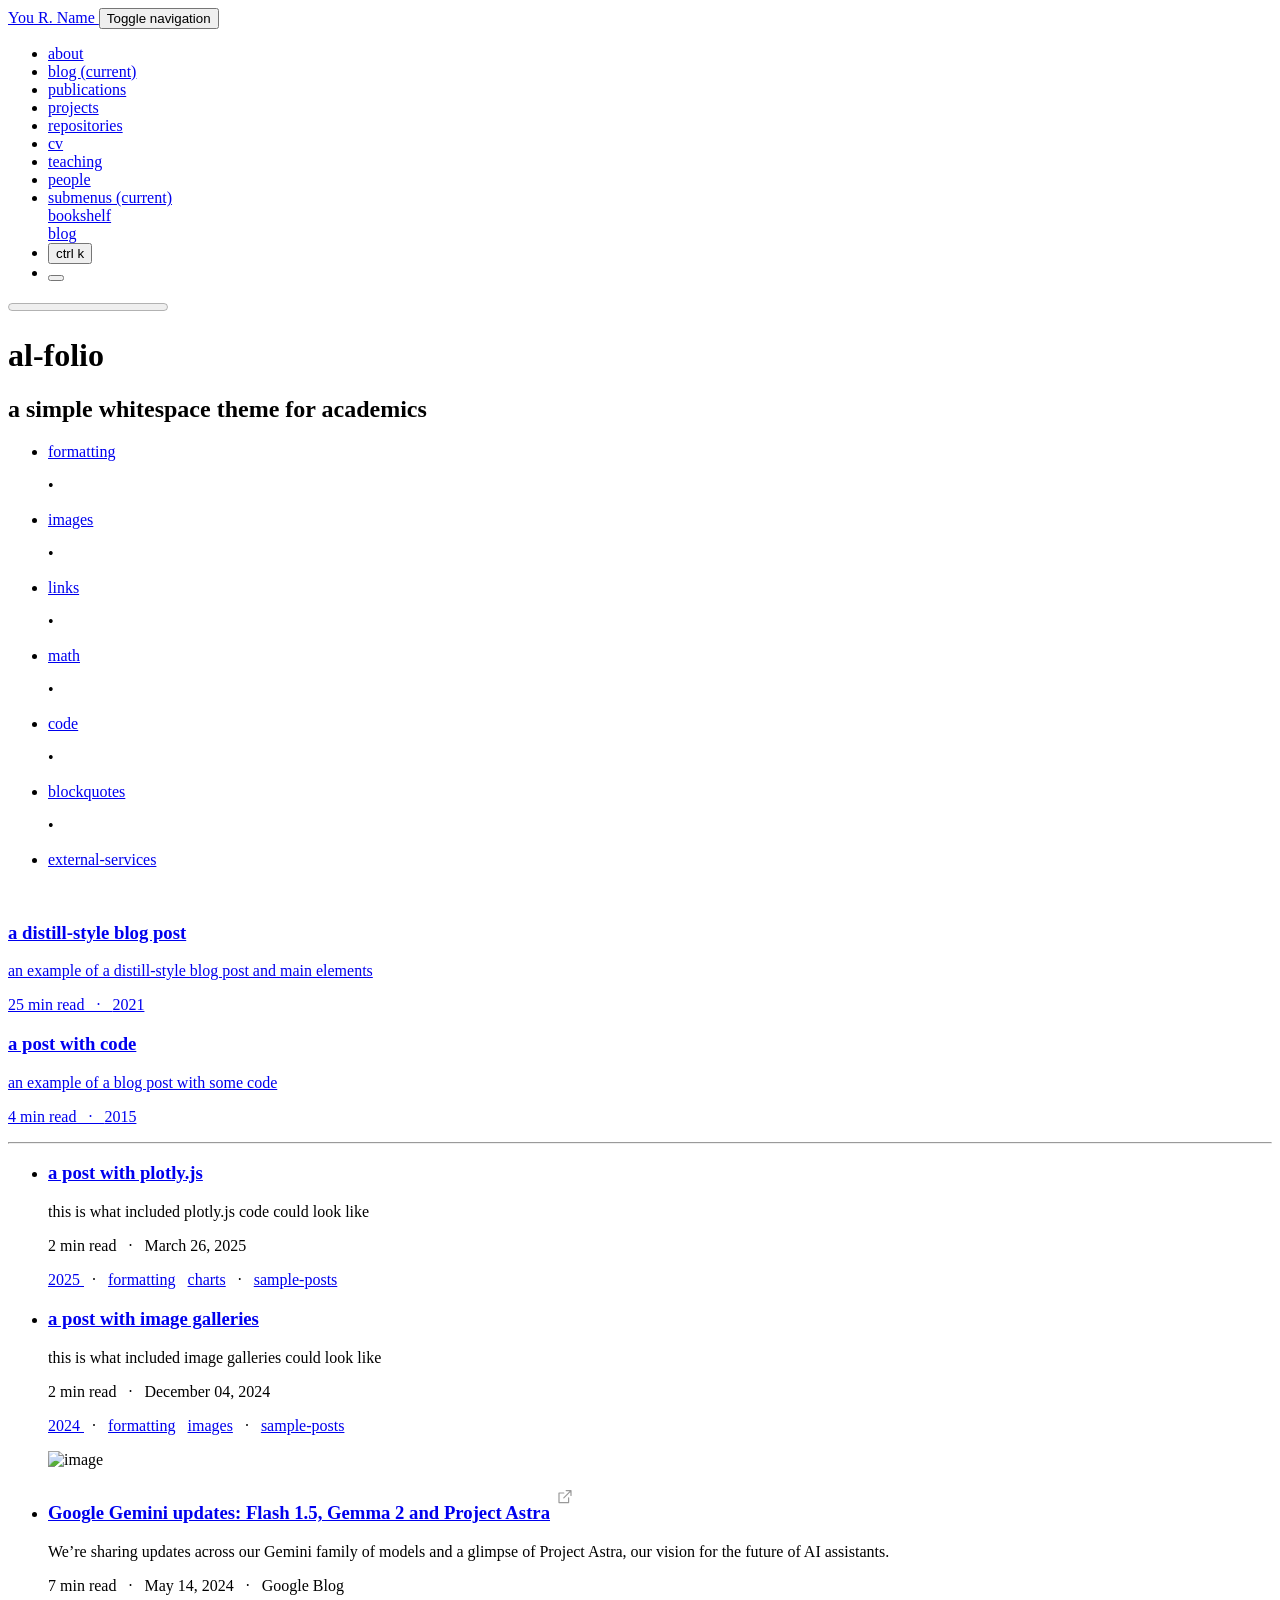
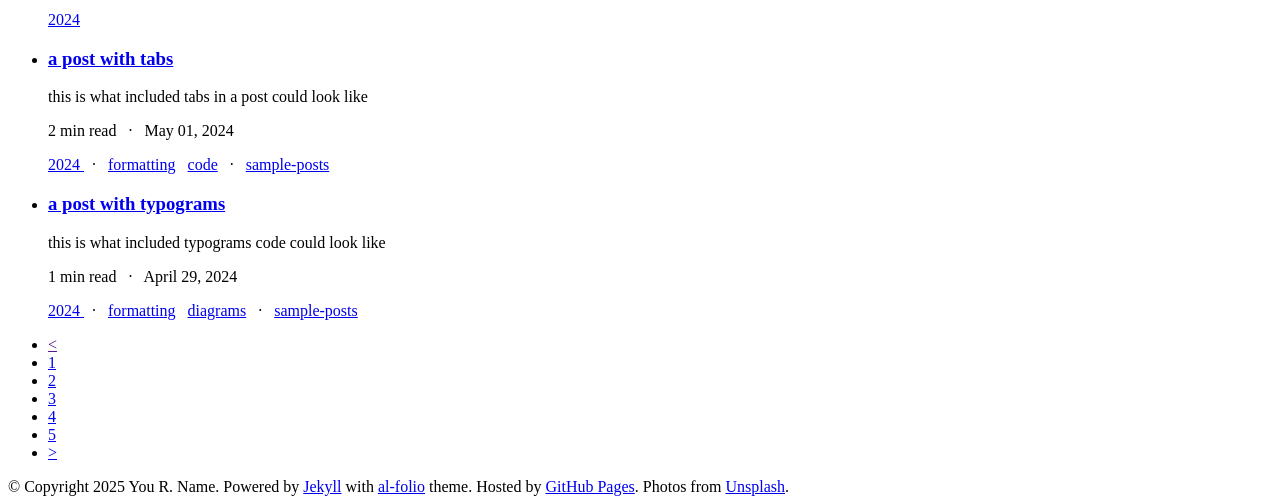
==== blog/index.html @ 9311522e "Deploying to gh-pages from @ hiyaa1106/github.io@0f2633fef08ef905eaeafcde03e908ae1c4eefd9 🚀" ====
<!DOCTYPE html> <html lang="en"> <head> <meta http-equiv="Content-Type" content="text/html; charset=UTF-8"> <meta charset="utf-8"> <meta name="viewport" content="width=device-width, initial-scale=1, shrink-to-fit=no"> <meta http-equiv="X-UA-Compatible" content="IE=edge"> <title> blog | You R. Name </title> <meta name="author" content="You R. Name"> <meta name="description" content="A simple, whitespace theme for academics. Based on [*folio](https://github.com/bogoli/-folio) design. "> <meta name="keywords" content="jekyll, jekyll-theme, academic-website, portfolio-website"> <link rel="stylesheet" href="/al-folio/assets/css/bootstrap.min.css?a4b3f509e79c54a512b890d73235ef04"> <link rel="stylesheet" href="https://cdn.jsdelivr.net/npm/mdbootstrap@4.20.0/css/mdb.min.css" integrity="sha256-jpjYvU3G3N6nrrBwXJoVEYI/0zw8htfFnhT9ljN3JJw=" crossorigin="anonymous"> <link defer rel="stylesheet" href="/al-folio/assets/css/academicons.min.css?f0b7046b84e425c55f3463ac249818f5"> <link defer rel="stylesheet" href="/al-folio/assets/css/scholar-icons.css?62b2ac103a88034e6882a5be5f3e2772"> <link defer rel="stylesheet" type="text/css" href="https://fonts.googleapis.com/css?family=Roboto:300,400,500,700|Roboto+Slab:100,300,400,500,700|Material+Icons&amp;display=swap"> <link defer rel="stylesheet" href="/al-folio/assets/css/jekyll-pygments-themes-github.css?591dab5a4e56573bf4ef7fd332894c99" media="" id="highlight_theme_light"> <link rel="shortcut icon" href="data:image/svg+xml,&lt;svg%20xmlns=%22http://www.w3.org/2000/svg%22%20viewBox=%220%200%20100%20100%22&gt;&lt;text%20y=%22.9em%22%20font-size=%2290%22&gt;%E2%9A%9B%EF%B8%8F&lt;/text&gt;&lt;/svg&gt;"> <link rel="stylesheet" href="/al-folio/assets/css/main.css?d41d8cd98f00b204e9800998ecf8427e"> <link rel="canonical" href="https://alshedivat.github.io/al-folio/blog/"> <script src="/al-folio/assets/js/theme.js?a81d82887dd692e91686b43de4542f18"></script> <link defer rel="stylesheet" href="/al-folio/assets/css/jekyll-pygments-themes-native.css?5847e5ed4a4568527aa6cfab446049ca" media="none" id="highlight_theme_dark"> <script>
    initTheme();
  </script> </head> <body class="fixed-top-nav "> <header> <nav id="navbar" class="navbar navbar-light navbar-expand-sm fixed-top" role="navigation"> <div class="container"> <a class="navbar-brand title font-weight-lighter" href="/al-folio/"> <span class="font-weight-bold">You</span> R. Name </a> <button class="navbar-toggler collapsed ml-auto" type="button" data-toggle="collapse" data-target="#navbarNav" aria-controls="navbarNav" aria-expanded="false" aria-label="Toggle navigation"> <span class="sr-only">Toggle navigation</span> <span class="icon-bar top-bar"></span> <span class="icon-bar middle-bar"></span> <span class="icon-bar bottom-bar"></span> </button> <div class="collapse navbar-collapse text-right" id="navbarNav"> <ul class="navbar-nav ml-auto flex-nowrap"> <li class="nav-item "> <a class="nav-link" href="/al-folio/">about </a> </li> <li class="nav-item active"> <a class="nav-link" href="/al-folio/blog/">blog <span class="sr-only">(current)</span> </a> </li> <li class="nav-item "> <a class="nav-link" href="/al-folio/publications/">publications </a> </li> <li class="nav-item "> <a class="nav-link" href="/al-folio/projects/">projects </a> </li> <li class="nav-item "> <a class="nav-link" href="/al-folio/repositories/">repositories </a> </li> <li class="nav-item "> <a class="nav-link" href="/al-folio/cv/">cv </a> </li> <li class="nav-item "> <a class="nav-link" href="/al-folio/teaching/">teaching </a> </li> <li class="nav-item "> <a class="nav-link" href="/al-folio/people/">people </a> </li> <li class="nav-item dropdown active"> <a class="nav-link dropdown-toggle" href="#" id="navbarDropdown" role="button" data-toggle="dropdown" aria-haspopup="true" aria-expanded="false">submenus <span class="sr-only">(current)</span> </a> <div class="dropdown-menu dropdown-menu-right" aria-labelledby="navbarDropdown"> <a class="dropdown-item " href="/al-folio/books/">bookshelf</a> <div class="dropdown-divider"></div> <a class="dropdown-item active" href="/al-folio/blog/">blog</a> </div> </li> <li class="nav-item"> <button id="search-toggle" title="Search" onclick="openSearchModal()"> <span class="nav-link">ctrl k <i class="ti ti-search"></i></span> </button> </li> <li class="toggle-container"> <button id="light-toggle" title="Change theme"> <i class="ti ti-sun-moon" id="light-toggle-system"></i> <i class="ti ti-moon-filled" id="light-toggle-dark"></i> <i class="ti ti-sun-filled" id="light-toggle-light"></i> </button> </li> </ul> </div> </div> </nav> <progress id="progress" value="0"> <div class="progress-container"> <span class="progress-bar"></span> </div> </progress> </header> <div class="container mt-5" role="main"> <div class="post"> <div class="header-bar"> <h1>al-folio</h1> <h2>a simple whitespace theme for academics</h2> </div> <div class="tag-category-list"> <ul class="p-0 m-0"> <li> <i class="fa-solid fa-hashtag fa-sm"></i> <a href="/al-folio/blog/tag/formatting">formatting</a> </li> <p>•</p> <li> <i class="fa-solid fa-hashtag fa-sm"></i> <a href="/al-folio/blog/tag/images">images</a> </li> <p>•</p> <li> <i class="fa-solid fa-hashtag fa-sm"></i> <a href="/al-folio/blog/tag/links">links</a> </li> <p>•</p> <li> <i class="fa-solid fa-hashtag fa-sm"></i> <a href="/al-folio/blog/tag/math">math</a> </li> <p>•</p> <li> <i class="fa-solid fa-hashtag fa-sm"></i> <a href="/al-folio/blog/tag/code">code</a> </li> <p>•</p> <li> <i class="fa-solid fa-hashtag fa-sm"></i> <a href="/al-folio/blog/tag/blockquotes">blockquotes</a> </li> <p>•</p> <li> <i class="fa-solid fa-tag fa-sm"></i> <a href="/al-folio/blog/category/external-services">external-services</a> </li> </ul> </div> <br> <div class="container featured-posts"> <div class="row row-cols-2"> <div class="col mb-4"> <a href="/al-folio/blog/2021/distill/"> <div class="card hoverable"> <div class="row g-0"> <div class="col-md-12"> <div class="card-body"> <div class="float-right"> <i class="fa-solid fa-thumbtack fa-xs"></i> </div> <h3 class="card-title text-lowercase">a distill-style blog post</h3> <p class="card-text">an example of a distill-style blog post and main elements</p> <p class="post-meta"> 25 min read   ·   <a href="/al-folio/blog/2021"> <i class="fa-solid fa-calendar fa-sm"></i> 2021 </a> </p> </div> </div> </div> </div> </a> </div> <div class="col mb-4"> <a href="/al-folio/blog/2015/code/"> <div class="card hoverable"> <div class="row g-0"> <div class="col-md-12"> <div class="card-body"> <div class="float-right"> <i class="fa-solid fa-thumbtack fa-xs"></i> </div> <h3 class="card-title text-lowercase">a post with code</h3> <p class="card-text">an example of a blog post with some code</p> <p class="post-meta"> 4 min read   ·   <a href="/al-folio/blog/2015"> <i class="fa-solid fa-calendar fa-sm"></i> 2015 </a> </p> </div> </div> </div> </div> </a> </div> </div> </div> <hr> <ul class="post-list"> <li> <h3> <a class="post-title" href="/al-folio/blog/2025/plotly/">a post with plotly.js</a> </h3> <p>this is what included plotly.js code could look like</p> <p class="post-meta"> 2 min read   ·   March 26, 2025 </p> <p class="post-tags"> <a href="/al-folio/blog/2025"> <i class="fa-solid fa-calendar fa-sm"></i> 2025 </a>   ·   <a href="/al-folio/blog/tag/formatting"> <i class="fa-solid fa-hashtag fa-sm"></i> formatting</a>   <a href="/al-folio/blog/tag/charts"> <i class="fa-solid fa-hashtag fa-sm"></i> charts</a>   ·   <a href="/al-folio/blog/category/sample-posts"> <i class="fa-solid fa-tag fa-sm"></i> sample-posts</a> </p> </li> <li> <div class="row"> <div class="col-sm-9"> <h3> <a class="post-title" href="/al-folio/blog/2024/photo-gallery/">a post with image galleries</a> </h3> <p>this is what included image galleries could look like</p> <p class="post-meta"> 2 min read   ·   December 04, 2024 </p> <p class="post-tags"> <a href="/al-folio/blog/2024"> <i class="fa-solid fa-calendar fa-sm"></i> 2024 </a>   ·   <a href="/al-folio/blog/tag/formatting"> <i class="fa-solid fa-hashtag fa-sm"></i> formatting</a>   <a href="/al-folio/blog/tag/images"> <i class="fa-solid fa-hashtag fa-sm"></i> images</a>   ·   <a href="/al-folio/blog/category/sample-posts"> <i class="fa-solid fa-tag fa-sm"></i> sample-posts</a> </p> </div> <div class="col-sm-3"> <img class="card-img" src="/al-folio/assets/img/9.jpg" style="object-fit: cover; height: 90%" alt="image"> </div> </div> </li> <li> <h3> <a class="post-title" href="https://blog.google/technology/ai/google-gemini-update-flash-ai-assistant-io-2024/" target="_blank" rel="external nofollow noopener">Google Gemini updates: Flash 1.5, Gemma 2 and Project Astra</a> <svg width="2rem" height="2rem" viewbox="0 0 40 40" xmlns="http://www.w3.org/2000/svg"> <path d="M17 13.5v6H5v-12h6m3-3h6v6m0-6-9 9" class="icon_svg-stroke" stroke="#999" stroke-width="1.5" fill="none" fill-rule="evenodd" stroke-linecap="round" stroke-linejoin="round"></path> </svg> </h3> <p>We’re sharing updates across our Gemini family of models and a glimpse of Project Astra, our vision for the future of AI assistants.</p> <p class="post-meta"> 7 min read   ·   May 14, 2024   ·   Google Blog </p> <p class="post-tags"> <a href="/al-folio/blog/2024"> <i class="fa-solid fa-calendar fa-sm"></i> 2024 </a> </p> </li> <li> <h3> <a class="post-title" href="/al-folio/blog/2024/tabs/">a post with tabs</a> </h3> <p>this is what included tabs in a post could look like</p> <p class="post-meta"> 2 min read   ·   May 01, 2024 </p> <p class="post-tags"> <a href="/al-folio/blog/2024"> <i class="fa-solid fa-calendar fa-sm"></i> 2024 </a>   ·   <a href="/al-folio/blog/tag/formatting"> <i class="fa-solid fa-hashtag fa-sm"></i> formatting</a>   <a href="/al-folio/blog/tag/code"> <i class="fa-solid fa-hashtag fa-sm"></i> code</a>   ·   <a href="/al-folio/blog/category/sample-posts"> <i class="fa-solid fa-tag fa-sm"></i> sample-posts</a> </p> </li> <li> <h3> <a class="post-title" href="/al-folio/blog/2024/typograms/">a post with typograms</a> </h3> <p>this is what included typograms code could look like</p> <p class="post-meta"> 1 min read   ·   April 29, 2024 </p> <p class="post-tags"> <a href="/al-folio/blog/2024"> <i class="fa-solid fa-calendar fa-sm"></i> 2024 </a>   ·   <a href="/al-folio/blog/tag/formatting"> <i class="fa-solid fa-hashtag fa-sm"></i> formatting</a>   <a href="/al-folio/blog/tag/diagrams"> <i class="fa-solid fa-hashtag fa-sm"></i> diagrams</a>   ·   <a href="/al-folio/blog/category/sample-posts"> <i class="fa-solid fa-tag fa-sm"></i> sample-posts</a> </p> </li> </ul> <nav aria-label="Blog page navigation"> <ul class="pagination pagination-lg justify-content-center"> <li class="page-item disabled"> <a class="page-link" href="" tabindex="-1" aria-disabled="">&lt;</a> </li> <li class="page-item active"> <a class="page-link" href="/al-folio/blog/" title="blog">1</a> </li> <li class="page-item "> <a class="page-link" href="/al-folio/blog/page/2/" title="blog - page 2">2</a> </li> <li class="page-item "> <a class="page-link" href="/al-folio/blog/page/3/" title="blog - page 3">3</a> </li> <li class="page-item "> <a class="page-link" href="/al-folio/blog/page/4/" title="blog - page 4">4</a> </li> <li class="page-item "> <a class="page-link" href="/al-folio/blog/page/5/" title="blog - page 5">5</a> </li> <li class="page-item "> <a class="page-link" href="/al-folio/blog/page/2/">&gt;</a> </li> </ul> </nav> </div> </div> <footer class="fixed-bottom" role="contentinfo"> <div class="container mt-0"> © Copyright 2025 You R. Name. Powered by <a href="https://jekyllrb.com/" target="_blank" rel="external nofollow noopener">Jekyll</a> with <a href="https://github.com/alshedivat/al-folio" rel="external nofollow noopener" target="_blank">al-folio</a> theme. Hosted by <a href="https://pages.github.com/" target="_blank" rel="external nofollow noopener">GitHub Pages</a>. Photos from <a href="https://unsplash.com" target="_blank" rel="external nofollow noopener">Unsplash</a>. </div> </footer> <script src="https://cdn.jsdelivr.net/npm/jquery@3.6.0/dist/jquery.min.js" integrity="sha256-/xUj+3OJU5yExlq6GSYGSHk7tPXikynS7ogEvDej/m4=" crossorigin="anonymous"></script> <script src="/al-folio/assets/js/bootstrap.bundle.min.js"></script> <script src="https://cdn.jsdelivr.net/npm/mdbootstrap@4.20.0/js/mdb.min.js" integrity="sha256-NdbiivsvWt7VYCt6hYNT3h/th9vSTL4EDWeGs5SN3DA=" crossorigin="anonymous"></script> <script defer src="https://cdn.jsdelivr.net/npm/masonry-layout@4.2.2/dist/masonry.pkgd.min.js" integrity="sha256-Nn1q/fx0H7SNLZMQ5Hw5JLaTRZp0yILA/FRexe19VdI=" crossorigin="anonymous"></script> <script defer src="https://cdn.jsdelivr.net/npm/imagesloaded@5.0.0/imagesloaded.pkgd.min.js" integrity="sha256-htrLFfZJ6v5udOG+3kNLINIKh2gvoKqwEhHYfTTMICc=" crossorigin="anonymous"></script> <script defer src="/al-folio/assets/js/masonry.js?a0db7e5d5c70cc3252b3138b0c91dcaf" type="text/javascript"></script> <script defer src="https://cdn.jsdelivr.net/npm/medium-zoom@1.1.0/dist/medium-zoom.min.js" integrity="sha256-ZgMyDAIYDYGxbcpJcfUnYwNevG/xi9OHKaR/8GK+jWc=" crossorigin="anonymous"></script> <script defer src="/al-folio/assets/js/zoom.js?85ddb88934d28b74e78031fd54cf8308"></script> <script src="/al-folio/assets/js/no_defer.js?2781658a0a2b13ed609542042a859126"></script> <script defer src="/al-folio/assets/js/common.js?c15de51d4bb57887caa2c21988d97279"></script> <script defer src="/al-folio/assets/js/copy_code.js?c8a01c11a92744d44b093fc3bda915df" type="text/javascript"></script> <script defer src="/al-folio/assets/js/jupyter_new_tab.js?d9f17b6adc2311cbabd747f4538bb15f"></script> <script async src="https://d1bxh8uas1mnw7.cloudfront.net/assets/embed.js"></script> <script async src="https://badge.dimensions.ai/badge.js"></script> <script defer type="text/javascript" id="MathJax-script" src="https://cdn.jsdelivr.net/npm/mathjax@3.2.2/es5/tex-mml-chtml.js" integrity="sha256-MASABpB4tYktI2Oitl4t+78w/lyA+D7b/s9GEP0JOGI=" crossorigin="anonymous"></script> <script src="/al-folio/assets/js/mathjax-setup.js?a5bb4e6a542c546dd929b24b8b236dfd"></script> <script defer src="https://cdnjs.cloudflare.com/polyfill/v3/polyfill.min.js?features=es6" crossorigin="anonymous"></script> <script defer src="/al-folio/assets/js/progress-bar.js?2f30e0e6801ea8f5036fa66e1ab0a71a" type="text/javascript"></script> <script src="/al-folio/assets/js/vanilla-back-to-top.min.js?f40d453793ff4f64e238e420181a1d17"></script> <script>
    addBackToTop();
  </script> <script type="module" src="/al-folio/assets/js/search/ninja-keys.min.js?a3446f084dcaecc5f75aa1757d087dcf"></script> <ninja-keys hidebreadcrumbs noautoloadmdicons placeholder="Type to start searching"></ninja-keys> <script src="/al-folio/assets/js/search-setup.js?6c304f7b1992d4b60f7a07956e52f04a"></script> <script src="/al-folio/assets/js/search-data.js"></script> <script src="/al-folio/assets/js/shortcut-key.js?6f508d74becd347268a7f822bca7309d"></script> </body> </html>
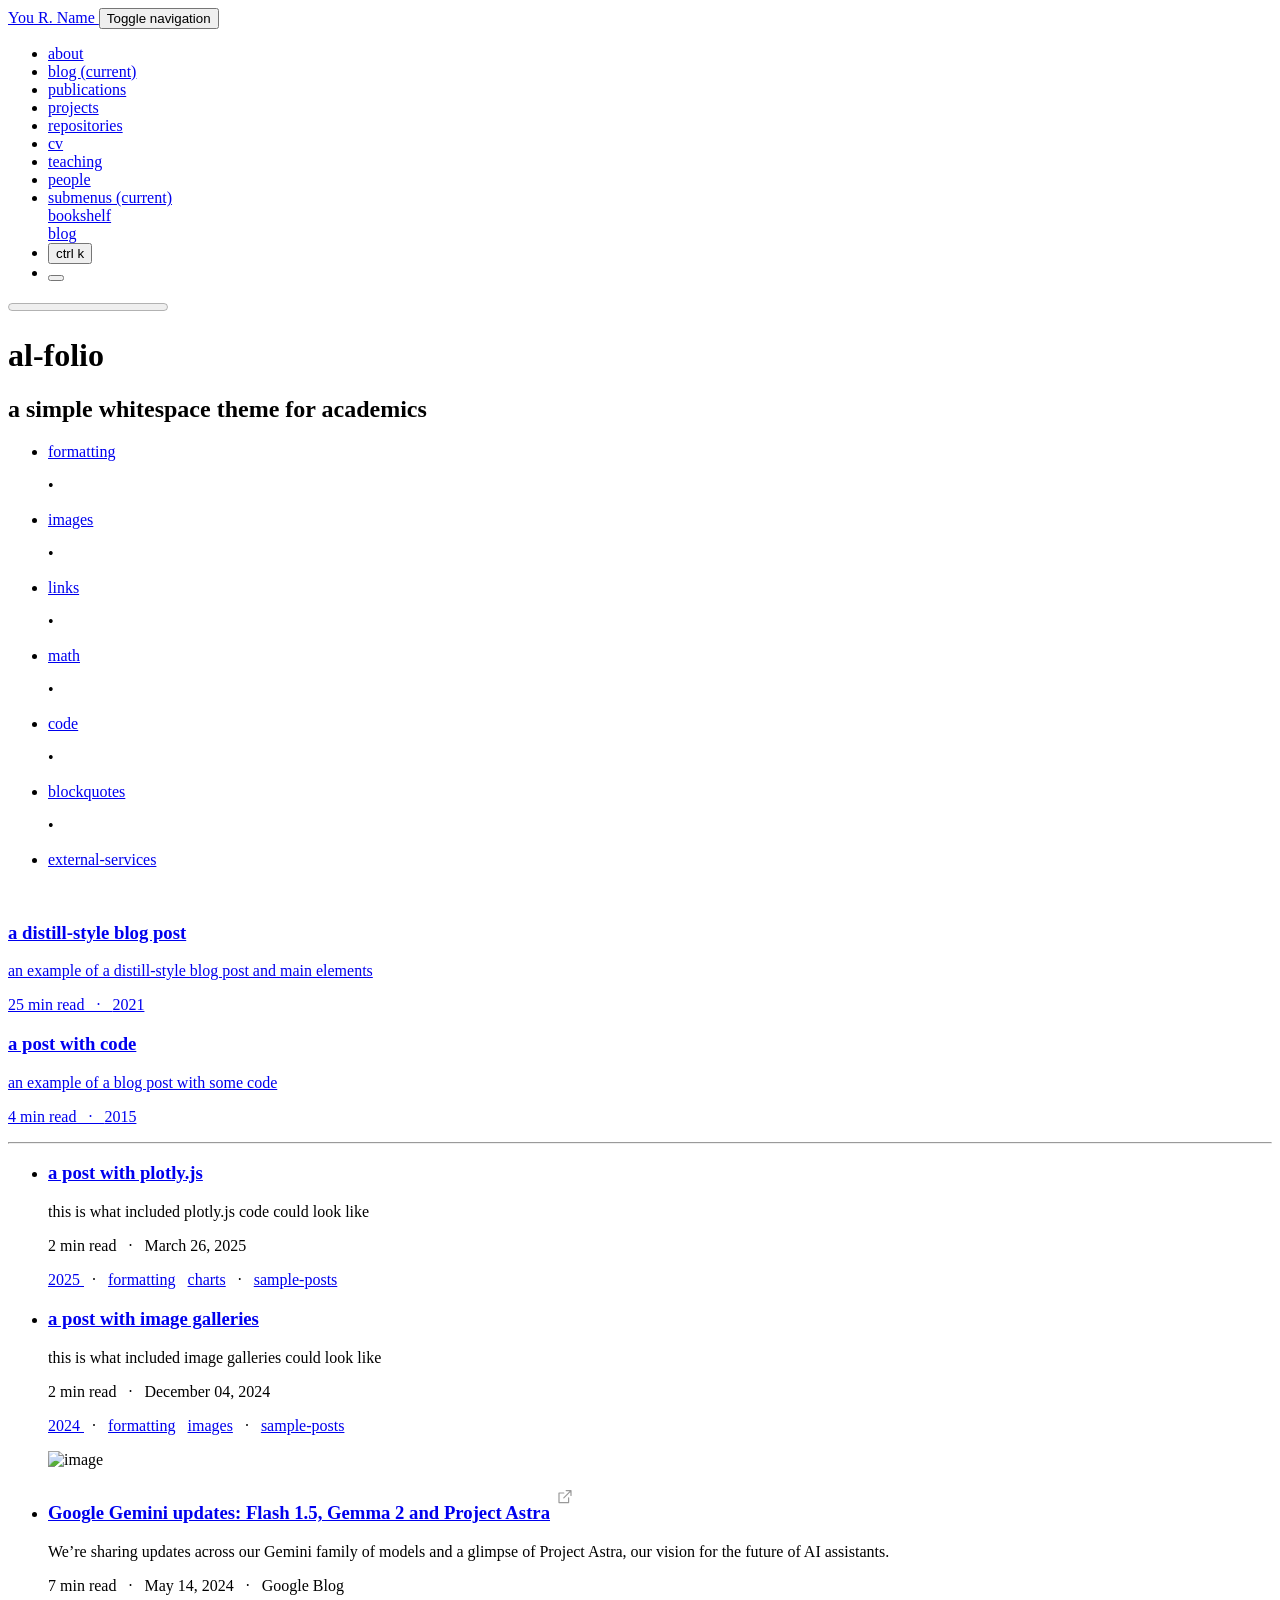
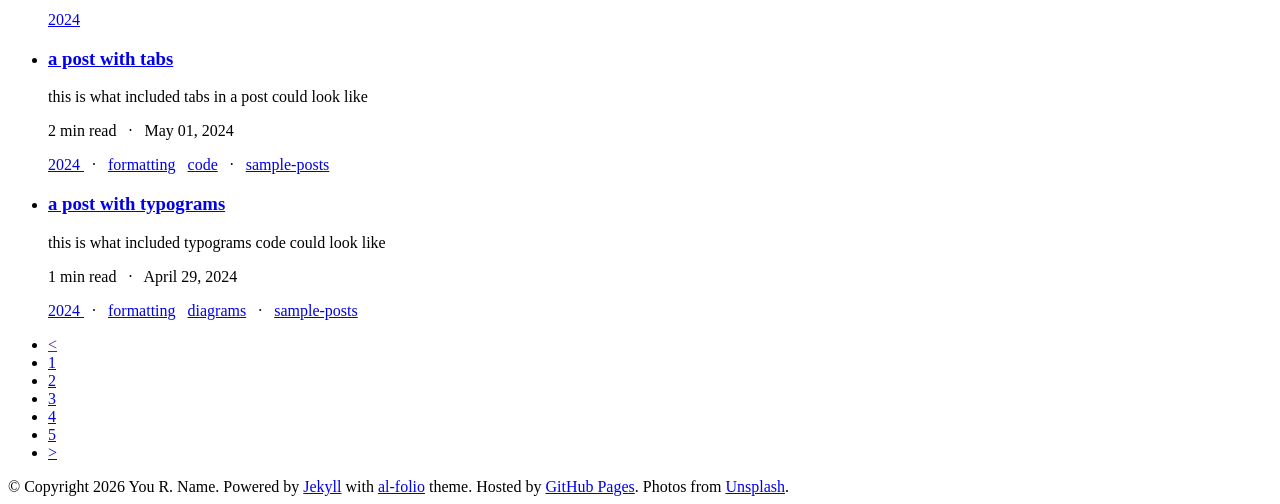
==== commit e82ba5c4: "Deploying to gh-pages from @ hiyaa1106/github.io@1d0d1fbc29e5f414a9b60d24af4a38abe0039ab9 🚀" ====
--- a/blog/index.html
+++ b/blog/index.html
@@ -1,5 +1,5 @@
 <!DOCTYPE html> <html lang="en"> <head> <meta http-equiv="Content-Type" content="text/html; charset=UTF-8"> <meta charset="utf-8"> <meta name="viewport" content="width=device-width, initial-scale=1, shrink-to-fit=no"> <meta http-equiv="X-UA-Compatible" content="IE=edge"> <title> blog | You R. Name </title> <meta name="author" content="You R. Name"> <meta name="description" content="A simple, whitespace theme for academics. Based on [*folio](https://github.com/bogoli/-folio) design. "> <meta name="keywords" content="jekyll, jekyll-theme, academic-website, portfolio-website"> <link rel="stylesheet" href="/al-folio/assets/css/bootstrap.min.css?a4b3f509e79c54a512b890d73235ef04"> <link rel="stylesheet" href="https://cdn.jsdelivr.net/npm/mdbootstrap@4.20.0/css/mdb.min.css" integrity="sha256-jpjYvU3G3N6nrrBwXJoVEYI/0zw8htfFnhT9ljN3JJw=" crossorigin="anonymous"> <link defer rel="stylesheet" href="/al-folio/assets/css/academicons.min.css?f0b7046b84e425c55f3463ac249818f5"> <link defer rel="stylesheet" href="/al-folio/assets/css/scholar-icons.css?62b2ac103a88034e6882a5be5f3e2772"> <link defer rel="stylesheet" type="text/css" href="https://fonts.googleapis.com/css?family=Roboto:300,400,500,700|Roboto+Slab:100,300,400,500,700|Material+Icons&amp;display=swap"> <link defer rel="stylesheet" href="/al-folio/assets/css/jekyll-pygments-themes-github.css?591dab5a4e56573bf4ef7fd332894c99" media="" id="highlight_theme_light"> <link rel="shortcut icon" href="data:image/svg+xml,&lt;svg%20xmlns=%22http://www.w3.org/2000/svg%22%20viewBox=%220%200%20100%20100%22&gt;&lt;text%20y=%22.9em%22%20font-size=%2290%22&gt;%E2%9A%9B%EF%B8%8F&lt;/text&gt;&lt;/svg&gt;"> <link rel="stylesheet" href="/al-folio/assets/css/main.css?d41d8cd98f00b204e9800998ecf8427e"> <link rel="canonical" href="https://alshedivat.github.io/al-folio/blog/"> <script src="/al-folio/assets/js/theme.js?a81d82887dd692e91686b43de4542f18"></script> <link defer rel="stylesheet" href="/al-folio/assets/css/jekyll-pygments-themes-native.css?5847e5ed4a4568527aa6cfab446049ca" media="none" id="highlight_theme_dark"> <script>
     initTheme();
-  </script> </head> <body class="fixed-top-nav "> <header> <nav id="navbar" class="navbar navbar-light navbar-expand-sm fixed-top" role="navigation"> <div class="container"> <a class="navbar-brand title font-weight-lighter" href="/al-folio/"> <span class="font-weight-bold">You</span> R. Name </a> <button class="navbar-toggler collapsed ml-auto" type="button" data-toggle="collapse" data-target="#navbarNav" aria-controls="navbarNav" aria-expanded="false" aria-label="Toggle navigation"> <span class="sr-only">Toggle navigation</span> <span class="icon-bar top-bar"></span> <span class="icon-bar middle-bar"></span> <span class="icon-bar bottom-bar"></span> </button> <div class="collapse navbar-collapse text-right" id="navbarNav"> <ul class="navbar-nav ml-auto flex-nowrap"> <li class="nav-item "> <a class="nav-link" href="/al-folio/">about </a> </li> <li class="nav-item active"> <a class="nav-link" href="/al-folio/blog/">blog <span class="sr-only">(current)</span> </a> </li> <li class="nav-item "> <a class="nav-link" href="/al-folio/publications/">publications </a> </li> <li class="nav-item "> <a class="nav-link" href="/al-folio/projects/">projects </a> </li> <li class="nav-item "> <a class="nav-link" href="/al-folio/repositories/">repositories </a> </li> <li class="nav-item "> <a class="nav-link" href="/al-folio/cv/">cv </a> </li> <li class="nav-item "> <a class="nav-link" href="/al-folio/teaching/">teaching </a> </li> <li class="nav-item "> <a class="nav-link" href="/al-folio/people/">people </a> </li> <li class="nav-item dropdown active"> <a class="nav-link dropdown-toggle" href="#" id="navbarDropdown" role="button" data-toggle="dropdown" aria-haspopup="true" aria-expanded="false">submenus <span class="sr-only">(current)</span> </a> <div class="dropdown-menu dropdown-menu-right" aria-labelledby="navbarDropdown"> <a class="dropdown-item " href="/al-folio/books/">bookshelf</a> <div class="dropdown-divider"></div> <a class="dropdown-item active" href="/al-folio/blog/">blog</a> </div> </li> <li class="nav-item"> <button id="search-toggle" title="Search" onclick="openSearchModal()"> <span class="nav-link">ctrl k <i class="ti ti-search"></i></span> </button> </li> <li class="toggle-container"> <button id="light-toggle" title="Change theme"> <i class="ti ti-sun-moon" id="light-toggle-system"></i> <i class="ti ti-moon-filled" id="light-toggle-dark"></i> <i class="ti ti-sun-filled" id="light-toggle-light"></i> </button> </li> </ul> </div> </div> </nav> <progress id="progress" value="0"> <div class="progress-container"> <span class="progress-bar"></span> </div> </progress> </header> <div class="container mt-5" role="main"> <div class="post"> <div class="header-bar"> <h1>al-folio</h1> <h2>a simple whitespace theme for academics</h2> </div> <div class="tag-category-list"> <ul class="p-0 m-0"> <li> <i class="fa-solid fa-hashtag fa-sm"></i> <a href="/al-folio/blog/tag/formatting">formatting</a> </li> <p>•</p> <li> <i class="fa-solid fa-hashtag fa-sm"></i> <a href="/al-folio/blog/tag/images">images</a> </li> <p>•</p> <li> <i class="fa-solid fa-hashtag fa-sm"></i> <a href="/al-folio/blog/tag/links">links</a> </li> <p>•</p> <li> <i class="fa-solid fa-hashtag fa-sm"></i> <a href="/al-folio/blog/tag/math">math</a> </li> <p>•</p> <li> <i class="fa-solid fa-hashtag fa-sm"></i> <a href="/al-folio/blog/tag/code">code</a> </li> <p>•</p> <li> <i class="fa-solid fa-hashtag fa-sm"></i> <a href="/al-folio/blog/tag/blockquotes">blockquotes</a> </li> <p>•</p> <li> <i class="fa-solid fa-tag fa-sm"></i> <a href="/al-folio/blog/category/external-services">external-services</a> </li> </ul> </div> <br> <div class="container featured-posts"> <div class="row row-cols-2"> <div class="col mb-4"> <a href="/al-folio/blog/2021/distill/"> <div class="card hoverable"> <div class="row g-0"> <div class="col-md-12"> <div class="card-body"> <div class="float-right"> <i class="fa-solid fa-thumbtack fa-xs"></i> </div> <h3 class="card-title text-lowercase">a distill-style blog post</h3> <p class="card-text">an example of a distill-style blog post and main elements</p> <p class="post-meta"> 25 min read   ·   <a href="/al-folio/blog/2021"> <i class="fa-solid fa-calendar fa-sm"></i> 2021 </a> </p> </div> </div> </div> </div> </a> </div> <div class="col mb-4"> <a href="/al-folio/blog/2015/code/"> <div class="card hoverable"> <div class="row g-0"> <div class="col-md-12"> <div class="card-body"> <div class="float-right"> <i class="fa-solid fa-thumbtack fa-xs"></i> </div> <h3 class="card-title text-lowercase">a post with code</h3> <p class="card-text">an example of a blog post with some code</p> <p class="post-meta"> 4 min read   ·   <a href="/al-folio/blog/2015"> <i class="fa-solid fa-calendar fa-sm"></i> 2015 </a> </p> </div> </div> </div> </div> </a> </div> </div> </div> <hr> <ul class="post-list"> <li> <h3> <a class="post-title" href="/al-folio/blog/2025/plotly/">a post with plotly.js</a> </h3> <p>this is what included plotly.js code could look like</p> <p class="post-meta"> 2 min read   ·   March 26, 2025 </p> <p class="post-tags"> <a href="/al-folio/blog/2025"> <i class="fa-solid fa-calendar fa-sm"></i> 2025 </a>   ·   <a href="/al-folio/blog/tag/formatting"> <i class="fa-solid fa-hashtag fa-sm"></i> formatting</a>   <a href="/al-folio/blog/tag/charts"> <i class="fa-solid fa-hashtag fa-sm"></i> charts</a>   ·   <a href="/al-folio/blog/category/sample-posts"> <i class="fa-solid fa-tag fa-sm"></i> sample-posts</a> </p> </li> <li> <div class="row"> <div class="col-sm-9"> <h3> <a class="post-title" href="/al-folio/blog/2024/photo-gallery/">a post with image galleries</a> </h3> <p>this is what included image galleries could look like</p> <p class="post-meta"> 2 min read   ·   December 04, 2024 </p> <p class="post-tags"> <a href="/al-folio/blog/2024"> <i class="fa-solid fa-calendar fa-sm"></i> 2024 </a>   ·   <a href="/al-folio/blog/tag/formatting"> <i class="fa-solid fa-hashtag fa-sm"></i> formatting</a>   <a href="/al-folio/blog/tag/images"> <i class="fa-solid fa-hashtag fa-sm"></i> images</a>   ·   <a href="/al-folio/blog/category/sample-posts"> <i class="fa-solid fa-tag fa-sm"></i> sample-posts</a> </p> </div> <div class="col-sm-3"> <img class="card-img" src="/al-folio/assets/img/9.jpg" style="object-fit: cover; height: 90%" alt="image"> </div> </div> </li> <li> <h3> <a class="post-title" href="https://blog.google/technology/ai/google-gemini-update-flash-ai-assistant-io-2024/" target="_blank" rel="external nofollow noopener">Google Gemini updates: Flash 1.5, Gemma 2 and Project Astra</a> <svg width="2rem" height="2rem" viewbox="0 0 40 40" xmlns="http://www.w3.org/2000/svg"> <path d="M17 13.5v6H5v-12h6m3-3h6v6m0-6-9 9" class="icon_svg-stroke" stroke="#999" stroke-width="1.5" fill="none" fill-rule="evenodd" stroke-linecap="round" stroke-linejoin="round"></path> </svg> </h3> <p>We’re sharing updates across our Gemini family of models and a glimpse of Project Astra, our vision for the future of AI assistants.</p> <p class="post-meta"> 7 min read   ·   May 14, 2024   ·   Google Blog </p> <p class="post-tags"> <a href="/al-folio/blog/2024"> <i class="fa-solid fa-calendar fa-sm"></i> 2024 </a> </p> </li> <li> <h3> <a class="post-title" href="/al-folio/blog/2024/tabs/">a post with tabs</a> </h3> <p>this is what included tabs in a post could look like</p> <p class="post-meta"> 2 min read   ·   May 01, 2024 </p> <p class="post-tags"> <a href="/al-folio/blog/2024"> <i class="fa-solid fa-calendar fa-sm"></i> 2024 </a>   ·   <a href="/al-folio/blog/tag/formatting"> <i class="fa-solid fa-hashtag fa-sm"></i> formatting</a>   <a href="/al-folio/blog/tag/code"> <i class="fa-solid fa-hashtag fa-sm"></i> code</a>   ·   <a href="/al-folio/blog/category/sample-posts"> <i class="fa-solid fa-tag fa-sm"></i> sample-posts</a> </p> </li> <li> <h3> <a class="post-title" href="/al-folio/blog/2024/typograms/">a post with typograms</a> </h3> <p>this is what included typograms code could look like</p> <p class="post-meta"> 1 min read   ·   April 29, 2024 </p> <p class="post-tags"> <a href="/al-folio/blog/2024"> <i class="fa-solid fa-calendar fa-sm"></i> 2024 </a>   ·   <a href="/al-folio/blog/tag/formatting"> <i class="fa-solid fa-hashtag fa-sm"></i> formatting</a>   <a href="/al-folio/blog/tag/diagrams"> <i class="fa-solid fa-hashtag fa-sm"></i> diagrams</a>   ·   <a href="/al-folio/blog/category/sample-posts"> <i class="fa-solid fa-tag fa-sm"></i> sample-posts</a> </p> </li> </ul> <nav aria-label="Blog page navigation"> <ul class="pagination pagination-lg justify-content-center"> <li class="page-item disabled"> <a class="page-link" href="" tabindex="-1" aria-disabled="">&lt;</a> </li> <li class="page-item active"> <a class="page-link" href="/al-folio/blog/" title="blog">1</a> </li> <li class="page-item "> <a class="page-link" href="/al-folio/blog/page/2/" title="blog - page 2">2</a> </li> <li class="page-item "> <a class="page-link" href="/al-folio/blog/page/3/" title="blog - page 3">3</a> </li> <li class="page-item "> <a class="page-link" href="/al-folio/blog/page/4/" title="blog - page 4">4</a> </li> <li class="page-item "> <a class="page-link" href="/al-folio/blog/page/5/" title="blog - page 5">5</a> </li> <li class="page-item "> <a class="page-link" href="/al-folio/blog/page/2/">&gt;</a> </li> </ul> </nav> </div> </div> <footer class="fixed-bottom" role="contentinfo"> <div class="container mt-0"> © Copyright 2025 You R. Name. Powered by <a href="https://jekyllrb.com/" target="_blank" rel="external nofollow noopener">Jekyll</a> with <a href="https://github.com/alshedivat/al-folio" rel="external nofollow noopener" target="_blank">al-folio</a> theme. Hosted by <a href="https://pages.github.com/" target="_blank" rel="external nofollow noopener">GitHub Pages</a>. Photos from <a href="https://unsplash.com" target="_blank" rel="external nofollow noopener">Unsplash</a>. </div> </footer> <script src="https://cdn.jsdelivr.net/npm/jquery@3.6.0/dist/jquery.min.js" integrity="sha256-/xUj+3OJU5yExlq6GSYGSHk7tPXikynS7ogEvDej/m4=" crossorigin="anonymous"></script> <script src="/al-folio/assets/js/bootstrap.bundle.min.js"></script> <script src="https://cdn.jsdelivr.net/npm/mdbootstrap@4.20.0/js/mdb.min.js" integrity="sha256-NdbiivsvWt7VYCt6hYNT3h/th9vSTL4EDWeGs5SN3DA=" crossorigin="anonymous"></script> <script defer src="https://cdn.jsdelivr.net/npm/masonry-layout@4.2.2/dist/masonry.pkgd.min.js" integrity="sha256-Nn1q/fx0H7SNLZMQ5Hw5JLaTRZp0yILA/FRexe19VdI=" crossorigin="anonymous"></script> <script defer src="https://cdn.jsdelivr.net/npm/imagesloaded@5.0.0/imagesloaded.pkgd.min.js" integrity="sha256-htrLFfZJ6v5udOG+3kNLINIKh2gvoKqwEhHYfTTMICc=" crossorigin="anonymous"></script> <script defer src="/al-folio/assets/js/masonry.js?a0db7e5d5c70cc3252b3138b0c91dcaf" type="text/javascript"></script> <script defer src="https://cdn.jsdelivr.net/npm/medium-zoom@1.1.0/dist/medium-zoom.min.js" integrity="sha256-ZgMyDAIYDYGxbcpJcfUnYwNevG/xi9OHKaR/8GK+jWc=" crossorigin="anonymous"></script> <script defer src="/al-folio/assets/js/zoom.js?85ddb88934d28b74e78031fd54cf8308"></script> <script src="/al-folio/assets/js/no_defer.js?2781658a0a2b13ed609542042a859126"></script> <script defer src="/al-folio/assets/js/common.js?c15de51d4bb57887caa2c21988d97279"></script> <script defer src="/al-folio/assets/js/copy_code.js?c8a01c11a92744d44b093fc3bda915df" type="text/javascript"></script> <script defer src="/al-folio/assets/js/jupyter_new_tab.js?d9f17b6adc2311cbabd747f4538bb15f"></script> <script async src="https://d1bxh8uas1mnw7.cloudfront.net/assets/embed.js"></script> <script async src="https://badge.dimensions.ai/badge.js"></script> <script defer type="text/javascript" id="MathJax-script" src="https://cdn.jsdelivr.net/npm/mathjax@3.2.2/es5/tex-mml-chtml.js" integrity="sha256-MASABpB4tYktI2Oitl4t+78w/lyA+D7b/s9GEP0JOGI=" crossorigin="anonymous"></script> <script src="/al-folio/assets/js/mathjax-setup.js?a5bb4e6a542c546dd929b24b8b236dfd"></script> <script defer src="https://cdnjs.cloudflare.com/polyfill/v3/polyfill.min.js?features=es6" crossorigin="anonymous"></script> <script defer src="/al-folio/assets/js/progress-bar.js?2f30e0e6801ea8f5036fa66e1ab0a71a" type="text/javascript"></script> <script src="/al-folio/assets/js/vanilla-back-to-top.min.js?f40d453793ff4f64e238e420181a1d17"></script> <script>
+  </script> </head> <body class="fixed-top-nav "> <header> <nav id="navbar" class="navbar navbar-light navbar-expand-sm fixed-top" role="navigation"> <div class="container"> <a class="navbar-brand title font-weight-lighter" href="/al-folio/"> <span class="font-weight-bold">You</span> R. Name </a> <button class="navbar-toggler collapsed ml-auto" type="button" data-toggle="collapse" data-target="#navbarNav" aria-controls="navbarNav" aria-expanded="false" aria-label="Toggle navigation"> <span class="sr-only">Toggle navigation</span> <span class="icon-bar top-bar"></span> <span class="icon-bar middle-bar"></span> <span class="icon-bar bottom-bar"></span> </button> <div class="collapse navbar-collapse text-right" id="navbarNav"> <ul class="navbar-nav ml-auto flex-nowrap"> <li class="nav-item "> <a class="nav-link" href="/al-folio/">about </a> </li> <li class="nav-item active"> <a class="nav-link" href="/al-folio/blog/">blog <span class="sr-only">(current)</span> </a> </li> <li class="nav-item "> <a class="nav-link" href="/al-folio/publications/">publications </a> </li> <li class="nav-item "> <a class="nav-link" href="/al-folio/projects/">projects </a> </li> <li class="nav-item "> <a class="nav-link" href="/al-folio/repositories/">repositories </a> </li> <li class="nav-item "> <a class="nav-link" href="/al-folio/cv/">cv </a> </li> <li class="nav-item "> <a class="nav-link" href="/al-folio/teaching/">teaching </a> </li> <li class="nav-item "> <a class="nav-link" href="/al-folio/people/">people </a> </li> <li class="nav-item dropdown active"> <a class="nav-link dropdown-toggle" href="#" id="navbarDropdown" role="button" data-toggle="dropdown" aria-haspopup="true" aria-expanded="false">submenus <span class="sr-only">(current)</span> </a> <div class="dropdown-menu dropdown-menu-right" aria-labelledby="navbarDropdown"> <a class="dropdown-item " href="/al-folio/books/">bookshelf</a> <div class="dropdown-divider"></div> <a class="dropdown-item active" href="/al-folio/blog/">blog</a> </div> </li> <li class="nav-item"> <button id="search-toggle" title="Search" onclick="openSearchModal()"> <span class="nav-link">ctrl k <i class="ti ti-search"></i></span> </button> </li> <li class="toggle-container"> <button id="light-toggle" title="Change theme"> <i class="ti ti-sun-moon" id="light-toggle-system"></i> <i class="ti ti-moon-filled" id="light-toggle-dark"></i> <i class="ti ti-sun-filled" id="light-toggle-light"></i> </button> </li> </ul> </div> </div> </nav> <progress id="progress" value="0"> <div class="progress-container"> <span class="progress-bar"></span> </div> </progress> </header> <div class="container mt-5" role="main"> <div class="post"> <div class="header-bar"> <h1>al-folio</h1> <h2>a simple whitespace theme for academics</h2> </div> <div class="tag-category-list"> <ul class="p-0 m-0"> <li> <i class="fa-solid fa-hashtag fa-sm"></i> <a href="/al-folio/blog/tag/formatting">formatting</a> </li> <p>•</p> <li> <i class="fa-solid fa-hashtag fa-sm"></i> <a href="/al-folio/blog/tag/images">images</a> </li> <p>•</p> <li> <i class="fa-solid fa-hashtag fa-sm"></i> <a href="/al-folio/blog/tag/links">links</a> </li> <p>•</p> <li> <i class="fa-solid fa-hashtag fa-sm"></i> <a href="/al-folio/blog/tag/math">math</a> </li> <p>•</p> <li> <i class="fa-solid fa-hashtag fa-sm"></i> <a href="/al-folio/blog/tag/code">code</a> </li> <p>•</p> <li> <i class="fa-solid fa-hashtag fa-sm"></i> <a href="/al-folio/blog/tag/blockquotes">blockquotes</a> </li> <p>•</p> <li> <i class="fa-solid fa-tag fa-sm"></i> <a href="/al-folio/blog/category/external-services">external-services</a> </li> </ul> </div> <br> <div class="container featured-posts"> <div class="row row-cols-2"> <div class="col mb-4"> <a href="/al-folio/blog/2021/distill/"> <div class="card hoverable"> <div class="row g-0"> <div class="col-md-12"> <div class="card-body"> <div class="float-right"> <i class="fa-solid fa-thumbtack fa-xs"></i> </div> <h3 class="card-title text-lowercase">a distill-style blog post</h3> <p class="card-text">an example of a distill-style blog post and main elements</p> <p class="post-meta"> 25 min read   ·   <a href="/al-folio/blog/2021"> <i class="fa-solid fa-calendar fa-sm"></i> 2021 </a> </p> </div> </div> </div> </div> </a> </div> <div class="col mb-4"> <a href="/al-folio/blog/2015/code/"> <div class="card hoverable"> <div class="row g-0"> <div class="col-md-12"> <div class="card-body"> <div class="float-right"> <i class="fa-solid fa-thumbtack fa-xs"></i> </div> <h3 class="card-title text-lowercase">a post with code</h3> <p class="card-text">an example of a blog post with some code</p> <p class="post-meta"> 4 min read   ·   <a href="/al-folio/blog/2015"> <i class="fa-solid fa-calendar fa-sm"></i> 2015 </a> </p> </div> </div> </div> </div> </a> </div> </div> </div> <hr> <ul class="post-list"> <li> <h3> <a class="post-title" href="/al-folio/blog/2025/plotly/">a post with plotly.js</a> </h3> <p>this is what included plotly.js code could look like</p> <p class="post-meta"> 2 min read   ·   March 26, 2025 </p> <p class="post-tags"> <a href="/al-folio/blog/2025"> <i class="fa-solid fa-calendar fa-sm"></i> 2025 </a>   ·   <a href="/al-folio/blog/tag/formatting"> <i class="fa-solid fa-hashtag fa-sm"></i> formatting</a>   <a href="/al-folio/blog/tag/charts"> <i class="fa-solid fa-hashtag fa-sm"></i> charts</a>   ·   <a href="/al-folio/blog/category/sample-posts"> <i class="fa-solid fa-tag fa-sm"></i> sample-posts</a> </p> </li> <li> <div class="row"> <div class="col-sm-9"> <h3> <a class="post-title" href="/al-folio/blog/2024/photo-gallery/">a post with image galleries</a> </h3> <p>this is what included image galleries could look like</p> <p class="post-meta"> 2 min read   ·   December 04, 2024 </p> <p class="post-tags"> <a href="/al-folio/blog/2024"> <i class="fa-solid fa-calendar fa-sm"></i> 2024 </a>   ·   <a href="/al-folio/blog/tag/formatting"> <i class="fa-solid fa-hashtag fa-sm"></i> formatting</a>   <a href="/al-folio/blog/tag/images"> <i class="fa-solid fa-hashtag fa-sm"></i> images</a>   ·   <a href="/al-folio/blog/category/sample-posts"> <i class="fa-solid fa-tag fa-sm"></i> sample-posts</a> </p> </div> <div class="col-sm-3"> <img class="card-img" src="/al-folio/assets/img/9.jpg" style="object-fit: cover; height: 90%" alt="image"> </div> </div> </li> <li> <h3> <a class="post-title" href="https://blog.google/technology/ai/google-gemini-update-flash-ai-assistant-io-2024/" target="_blank" rel="external nofollow noopener">Google Gemini updates: Flash 1.5, Gemma 2 and Project Astra</a> <svg width="2rem" height="2rem" viewbox="0 0 40 40" xmlns="http://www.w3.org/2000/svg"> <path d="M17 13.5v6H5v-12h6m3-3h6v6m0-6-9 9" class="icon_svg-stroke" stroke="#999" stroke-width="1.5" fill="none" fill-rule="evenodd" stroke-linecap="round" stroke-linejoin="round"></path> </svg> </h3> <p>We’re sharing updates across our Gemini family of models and a glimpse of Project Astra, our vision for the future of AI assistants.</p> <p class="post-meta"> 7 min read   ·   May 14, 2024   ·   Google Blog </p> <p class="post-tags"> <a href="/al-folio/blog/2024"> <i class="fa-solid fa-calendar fa-sm"></i> 2024 </a> </p> </li> <li> <h3> <a class="post-title" href="/al-folio/blog/2024/tabs/">a post with tabs</a> </h3> <p>this is what included tabs in a post could look like</p> <p class="post-meta"> 2 min read   ·   May 01, 2024 </p> <p class="post-tags"> <a href="/al-folio/blog/2024"> <i class="fa-solid fa-calendar fa-sm"></i> 2024 </a>   ·   <a href="/al-folio/blog/tag/formatting"> <i class="fa-solid fa-hashtag fa-sm"></i> formatting</a>   <a href="/al-folio/blog/tag/code"> <i class="fa-solid fa-hashtag fa-sm"></i> code</a>   ·   <a href="/al-folio/blog/category/sample-posts"> <i class="fa-solid fa-tag fa-sm"></i> sample-posts</a> </p> </li> <li> <h3> <a class="post-title" href="/al-folio/blog/2024/typograms/">a post with typograms</a> </h3> <p>this is what included typograms code could look like</p> <p class="post-meta"> 1 min read   ·   April 29, 2024 </p> <p class="post-tags"> <a href="/al-folio/blog/2024"> <i class="fa-solid fa-calendar fa-sm"></i> 2024 </a>   ·   <a href="/al-folio/blog/tag/formatting"> <i class="fa-solid fa-hashtag fa-sm"></i> formatting</a>   <a href="/al-folio/blog/tag/diagrams"> <i class="fa-solid fa-hashtag fa-sm"></i> diagrams</a>   ·   <a href="/al-folio/blog/category/sample-posts"> <i class="fa-solid fa-tag fa-sm"></i> sample-posts</a> </p> </li> </ul> <nav aria-label="Blog page navigation"> <ul class="pagination pagination-lg justify-content-center"> <li class="page-item disabled"> <a class="page-link" href="" tabindex="-1" aria-disabled="">&lt;</a> </li> <li class="page-item active"> <a class="page-link" href="/al-folio/blog/" title="blog">1</a> </li> <li class="page-item "> <a class="page-link" href="/al-folio/blog/page/2/" title="blog - page 2">2</a> </li> <li class="page-item "> <a class="page-link" href="/al-folio/blog/page/3/" title="blog - page 3">3</a> </li> <li class="page-item "> <a class="page-link" href="/al-folio/blog/page/4/" title="blog - page 4">4</a> </li> <li class="page-item "> <a class="page-link" href="/al-folio/blog/page/5/" title="blog - page 5">5</a> </li> <li class="page-item "> <a class="page-link" href="/al-folio/blog/page/2/">&gt;</a> </li> </ul> </nav> </div> </div> <footer class="fixed-bottom" role="contentinfo"> <div class="container mt-0"> © Copyright 2026 You R. Name. Powered by <a href="https://jekyllrb.com/" target="_blank" rel="external nofollow noopener">Jekyll</a> with <a href="https://github.com/alshedivat/al-folio" rel="external nofollow noopener" target="_blank">al-folio</a> theme. Hosted by <a href="https://pages.github.com/" target="_blank" rel="external nofollow noopener">GitHub Pages</a>. Photos from <a href="https://unsplash.com" target="_blank" rel="external nofollow noopener">Unsplash</a>. </div> </footer> <script src="https://cdn.jsdelivr.net/npm/jquery@3.6.0/dist/jquery.min.js" integrity="sha256-/xUj+3OJU5yExlq6GSYGSHk7tPXikynS7ogEvDej/m4=" crossorigin="anonymous"></script> <script src="/al-folio/assets/js/bootstrap.bundle.min.js"></script> <script src="https://cdn.jsdelivr.net/npm/mdbootstrap@4.20.0/js/mdb.min.js" integrity="sha256-NdbiivsvWt7VYCt6hYNT3h/th9vSTL4EDWeGs5SN3DA=" crossorigin="anonymous"></script> <script defer src="https://cdn.jsdelivr.net/npm/masonry-layout@4.2.2/dist/masonry.pkgd.min.js" integrity="sha256-Nn1q/fx0H7SNLZMQ5Hw5JLaTRZp0yILA/FRexe19VdI=" crossorigin="anonymous"></script> <script defer src="https://cdn.jsdelivr.net/npm/imagesloaded@5.0.0/imagesloaded.pkgd.min.js" integrity="sha256-htrLFfZJ6v5udOG+3kNLINIKh2gvoKqwEhHYfTTMICc=" crossorigin="anonymous"></script> <script defer src="/al-folio/assets/js/masonry.js?a0db7e5d5c70cc3252b3138b0c91dcaf" type="text/javascript"></script> <script defer src="https://cdn.jsdelivr.net/npm/medium-zoom@1.1.0/dist/medium-zoom.min.js" integrity="sha256-ZgMyDAIYDYGxbcpJcfUnYwNevG/xi9OHKaR/8GK+jWc=" crossorigin="anonymous"></script> <script defer src="/al-folio/assets/js/zoom.js?85ddb88934d28b74e78031fd54cf8308"></script> <script src="/al-folio/assets/js/no_defer.js?2781658a0a2b13ed609542042a859126"></script> <script defer src="/al-folio/assets/js/common.js?c15de51d4bb57887caa2c21988d97279"></script> <script defer src="/al-folio/assets/js/copy_code.js?c8a01c11a92744d44b093fc3bda915df" type="text/javascript"></script> <script defer src="/al-folio/assets/js/jupyter_new_tab.js?d9f17b6adc2311cbabd747f4538bb15f"></script> <script async src="https://d1bxh8uas1mnw7.cloudfront.net/assets/embed.js"></script> <script async src="https://badge.dimensions.ai/badge.js"></script> <script defer type="text/javascript" id="MathJax-script" src="https://cdn.jsdelivr.net/npm/mathjax@3.2.2/es5/tex-mml-chtml.js" integrity="sha256-MASABpB4tYktI2Oitl4t+78w/lyA+D7b/s9GEP0JOGI=" crossorigin="anonymous"></script> <script src="/al-folio/assets/js/mathjax-setup.js?a5bb4e6a542c546dd929b24b8b236dfd"></script> <script defer src="https://cdnjs.cloudflare.com/polyfill/v3/polyfill.min.js?features=es6" crossorigin="anonymous"></script> <script defer src="/al-folio/assets/js/progress-bar.js?2f30e0e6801ea8f5036fa66e1ab0a71a" type="text/javascript"></script> <script src="/al-folio/assets/js/vanilla-back-to-top.min.js?f40d453793ff4f64e238e420181a1d17"></script> <script>
     addBackToTop();
   </script> <script type="module" src="/al-folio/assets/js/search/ninja-keys.min.js?a3446f084dcaecc5f75aa1757d087dcf"></script> <ninja-keys hidebreadcrumbs noautoloadmdicons placeholder="Type to start searching"></ninja-keys> <script src="/al-folio/assets/js/search-setup.js?6c304f7b1992d4b60f7a07956e52f04a"></script> <script src="/al-folio/assets/js/search-data.js"></script> <script src="/al-folio/assets/js/shortcut-key.js?6f508d74becd347268a7f822bca7309d"></script> </body> </html>
